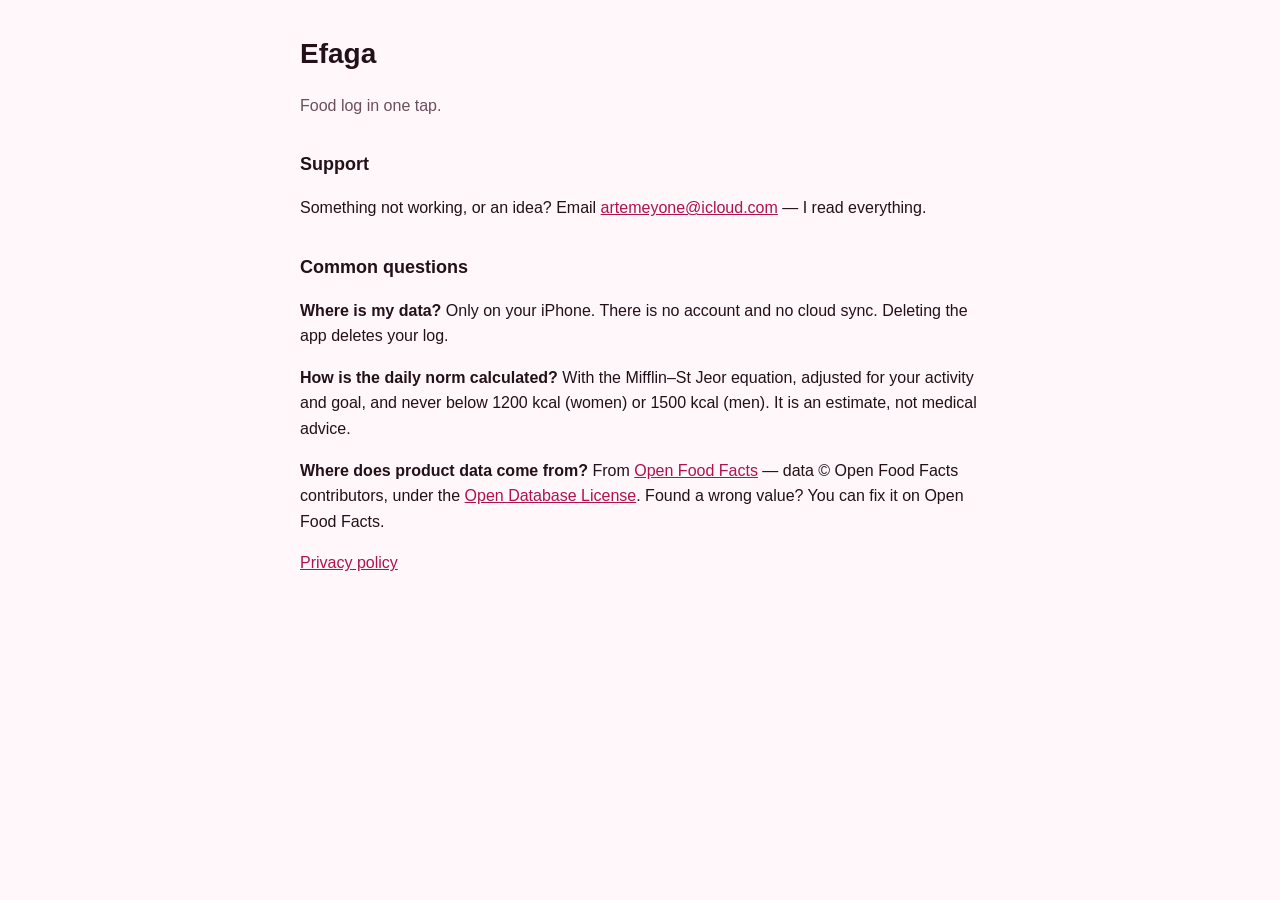
==== index.html @ 14a542c2 "Efaga privacy policy and support page" ====
<!doctype html>
<html lang="en">
<head>
<meta charset="utf-8">
<meta name="viewport" content="width=device-width, initial-scale=1">
<title>Efaga Support</title>
<link rel="stylesheet" href="style.css">
</head>
<body>
<main>
<h1>Efaga</h1>
<p class="muted">Food log in one tap.</p>

<h2>Support</h2>
<p>Something not working, or an idea? Email <a href="mailto:artemeyone@icloud.com?subject=Efaga">artemeyone@icloud.com</a> — I read everything.</p>

<h2>Common questions</h2>
<p><strong>Where is my data?</strong> Only on your iPhone. There is no account and no cloud sync. Deleting the app deletes your log.</p>
<p><strong>How is the daily norm calculated?</strong> With the Mifflin–St Jeor equation, adjusted for your activity and goal, and never below 1200 kcal (women) or 1500 kcal (men). It is an estimate, not medical advice.</p>
<p><strong>Where does product data come from?</strong> From <a href="https://world.openfoodfacts.org">Open Food Facts</a> — data © Open Food Facts contributors, under the <a href="https://opendatacommons.org/licenses/odbl/1-0/">Open Database License</a>. Found a wrong value? You can fix it on Open Food Facts.</p>

<p><a href="privacy.html">Privacy policy</a></p>
</main>
</body>
</html>
---- style.css ----
:root { --bg: #fff7fa; --text: #241019; --muted: #6b4f5c; --accent: #b0124f; }
@media (prefers-color-scheme: dark) { :root { --bg: #120a0f; --text: #f6e9ef; --muted: #b9a2ad; --accent: #ff5c93; } }
body { margin: 0; background: var(--bg); color: var(--text); font: 16px/1.6 -apple-system, BlinkMacSystemFont, "Segoe UI", sans-serif; }
main { max-width: 680px; margin: 0 auto; padding: 32px 16px 64px; }
h1 { font-size: 28px; margin: 0 0 4px; } h2 { font-size: 18px; margin-top: 32px; }
.muted { color: var(--muted); } a { color: var(--accent); }
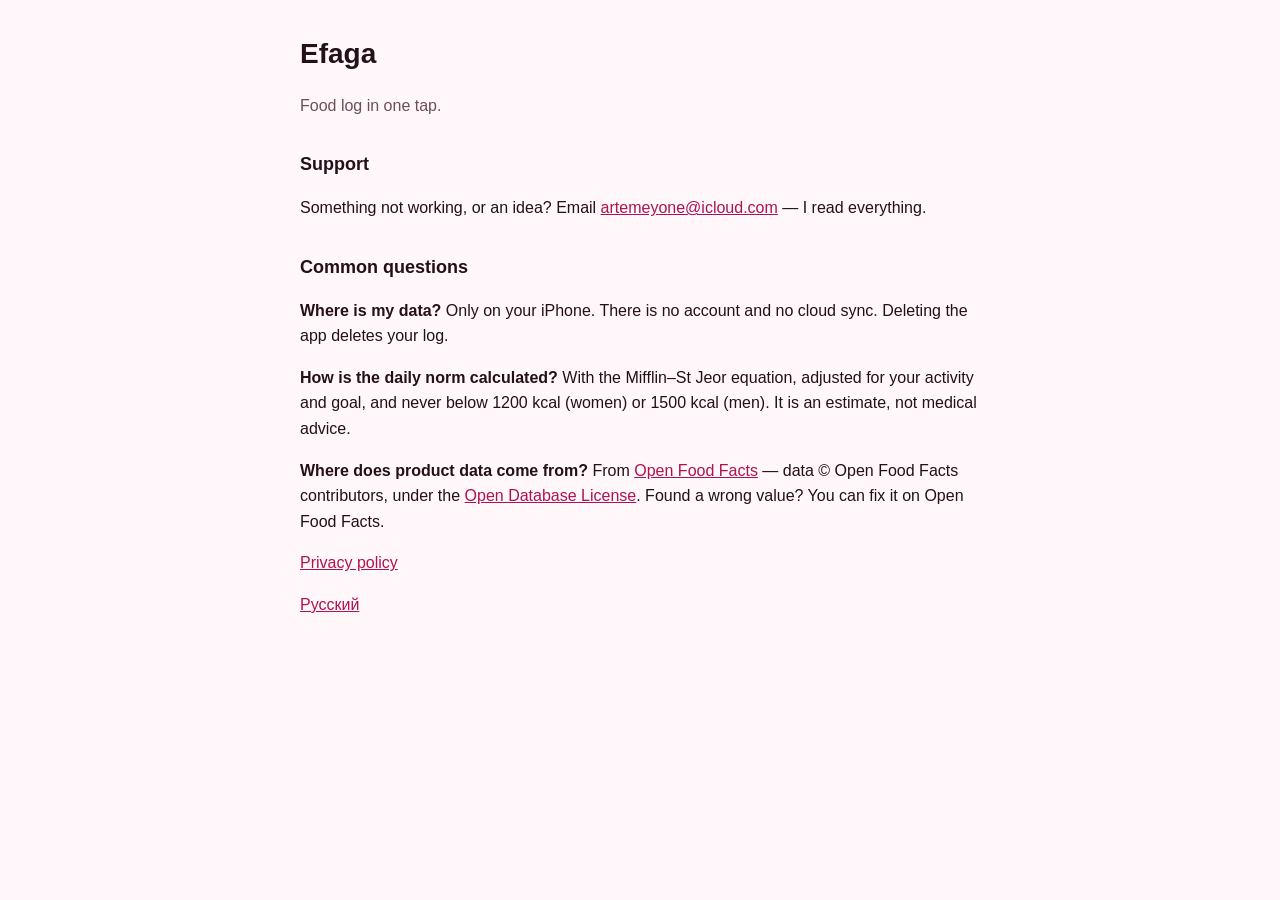
==== commit 273fcdba: "Russian pages; privacy: Efi reading a photo" ====
--- a/index.html
+++ b/index.html
@@ -20,6 +20,7 @@
 <p><strong>Where does product data come from?</strong> From <a href="https://world.openfoodfacts.org">Open Food Facts</a> — data © Open Food Facts contributors, under the <a href="https://opendatacommons.org/licenses/odbl/1-0/">Open Database License</a>. Found a wrong value? You can fix it on Open Food Facts.</p>
 
 <p><a href="privacy.html">Privacy policy</a></p>
+<p class="muted"><a href="ru/" hreflang="ru" lang="ru">Русский</a></p>
 </main>
 </body>
 </html>
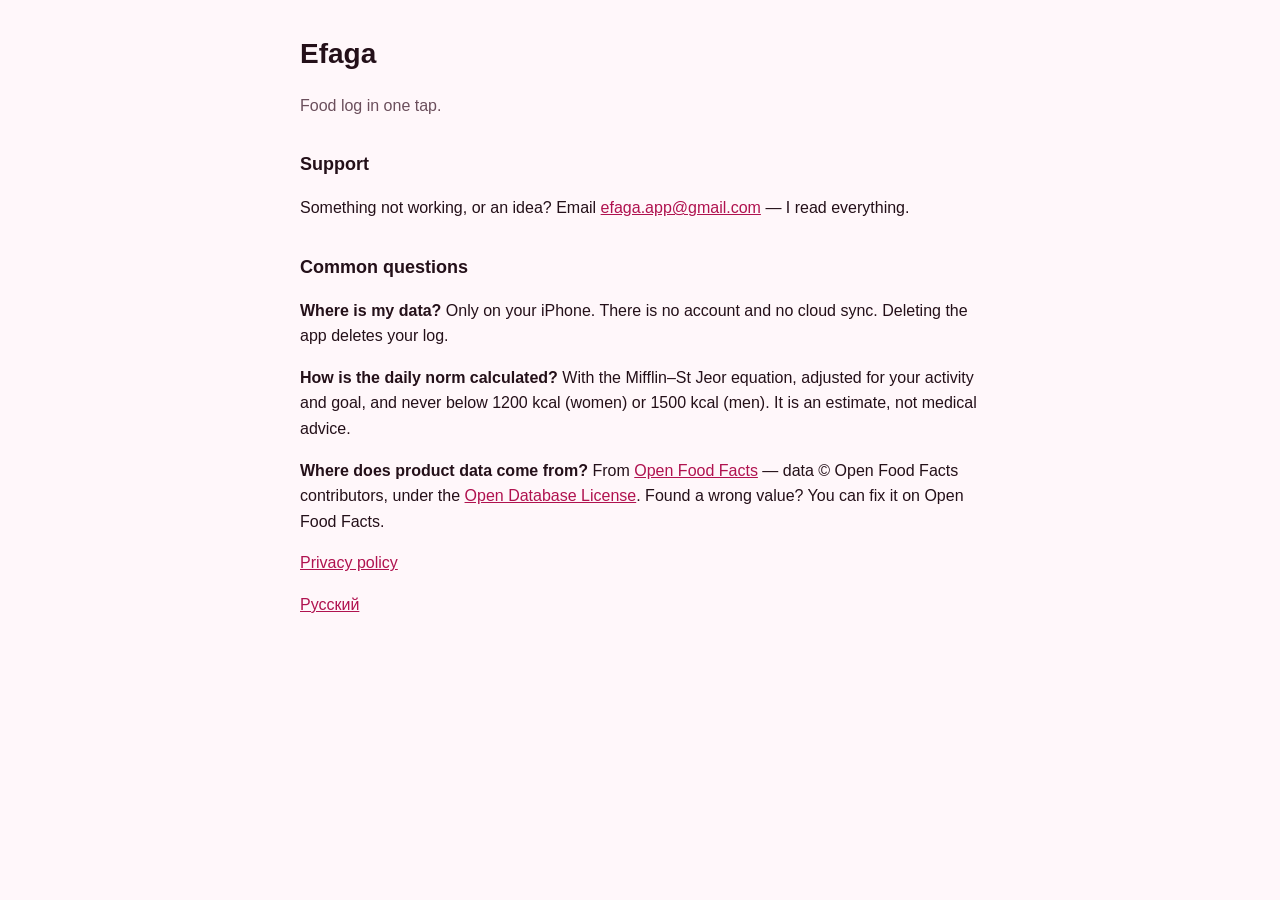
==== commit fee06571: "contact email is efaga.app@gmail.com; policy dated 12 November" ====
--- a/index.html
+++ b/index.html
@@ -12,7 +12,7 @@
 <p class="muted">Food log in one tap.</p>
 
 <h2>Support</h2>
-<p>Something not working, or an idea? Email <a href="mailto:artemeyone@icloud.com?subject=Efaga">artemeyone@icloud.com</a> — I read everything.</p>
+<p>Something not working, or an idea? Email <a href="mailto:efaga.app@gmail.com?subject=Efaga">efaga.app@gmail.com</a> — I read everything.</p>
 
 <h2>Common questions</h2>
 <p><strong>Where is my data?</strong> Only on your iPhone. There is no account and no cloud sync. Deleting the app deletes your log.</p>
